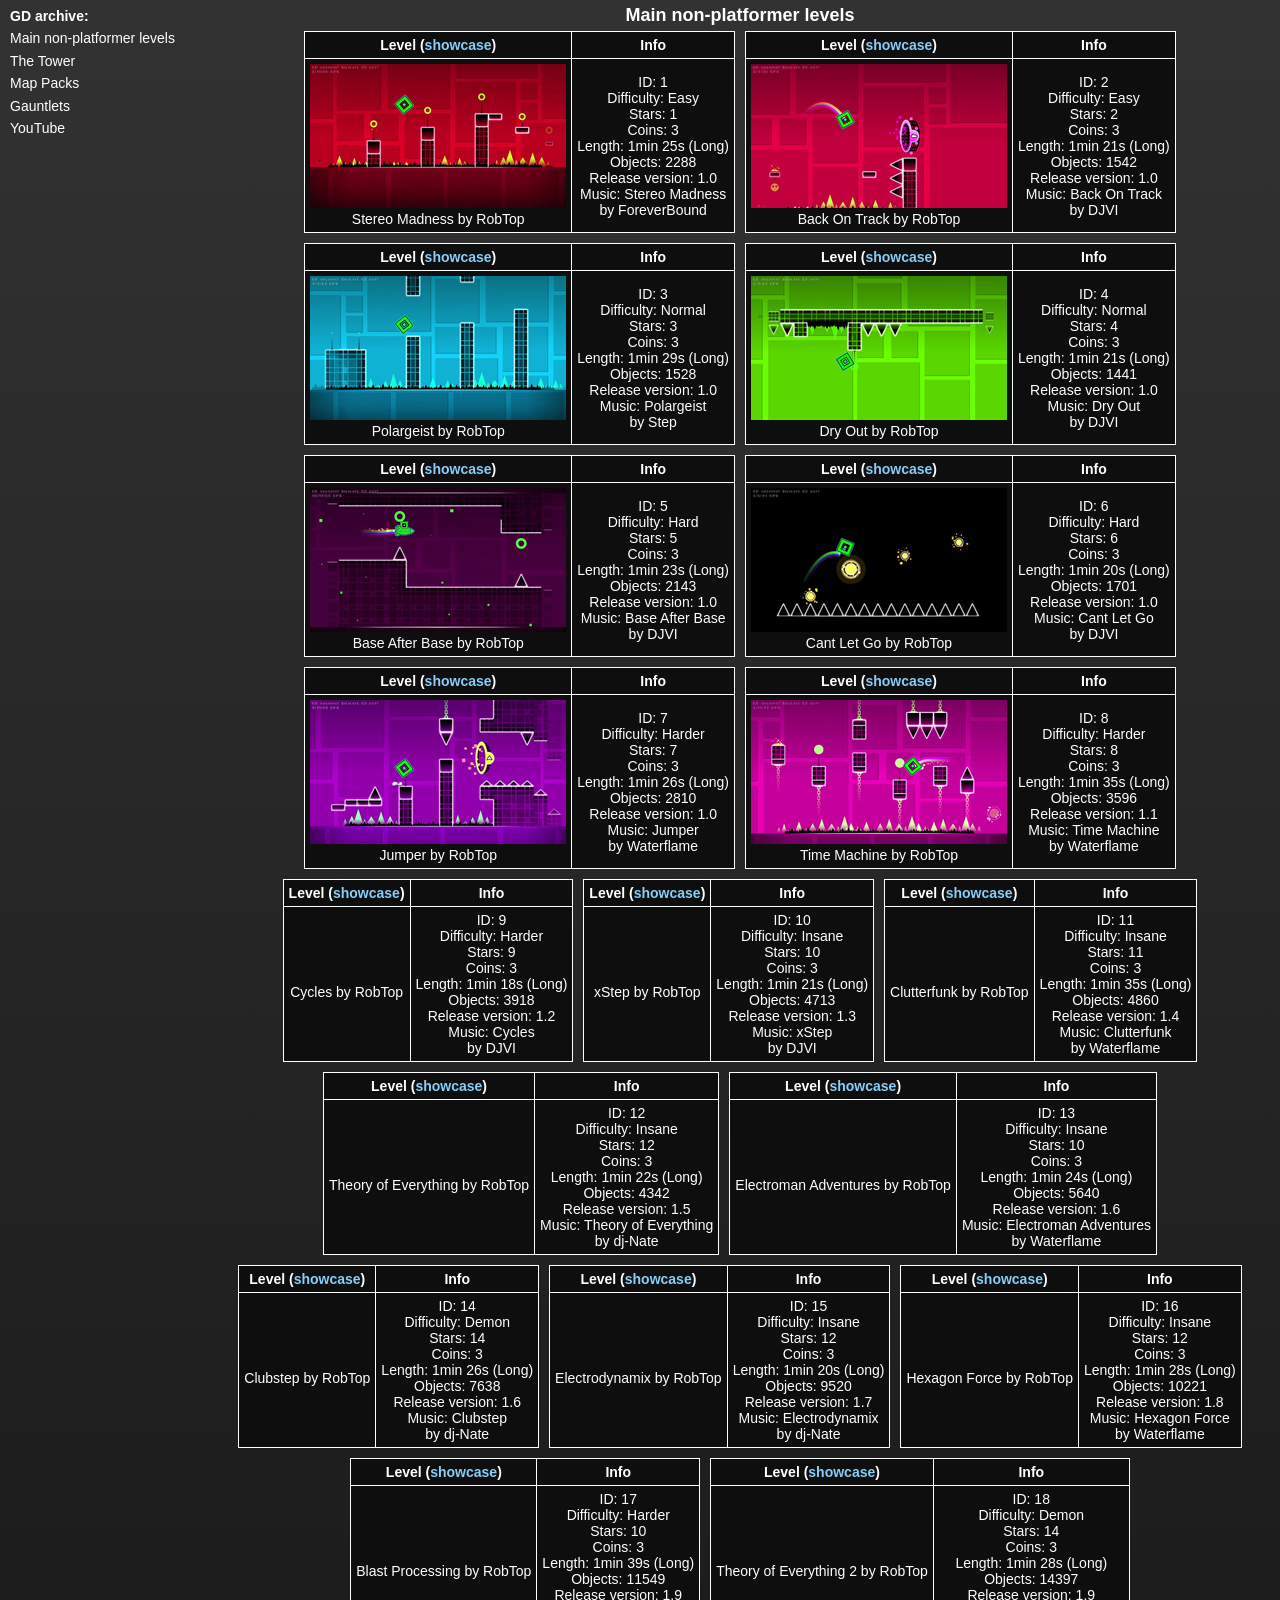
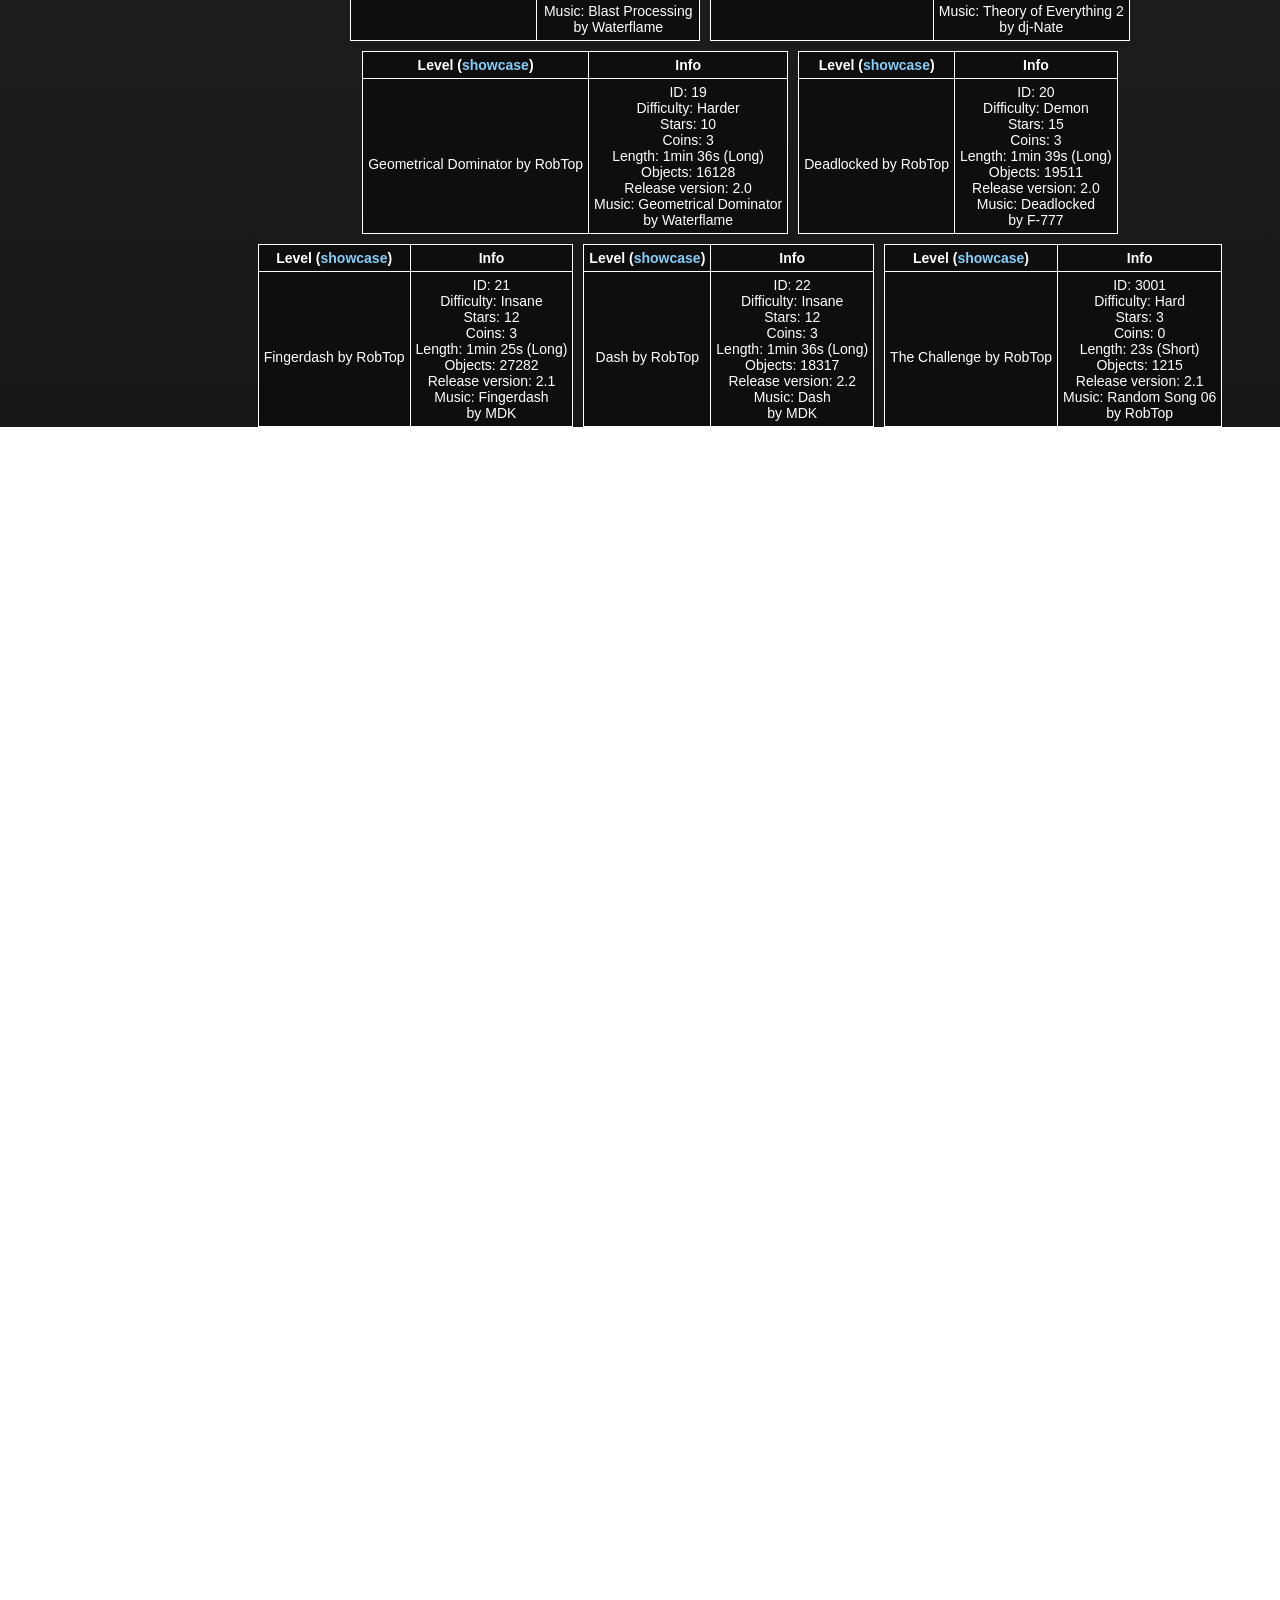
==== index.html @ 5506084c "upd" ====
<!DOCTYPE html>
<html lang="en">
<head>
  <meta charset="UTF-8">
  <meta http-equiv="refresh" content="0;url=main-nonplat.html">
  <title>Redirecting...</title>
</head>
<body>
  <p style="font-size: 14px; font-family: sans-serif;">If you are not redirected automatically — <a href="main-nonplat.html">click here</a>!</p>
</body>
</html>
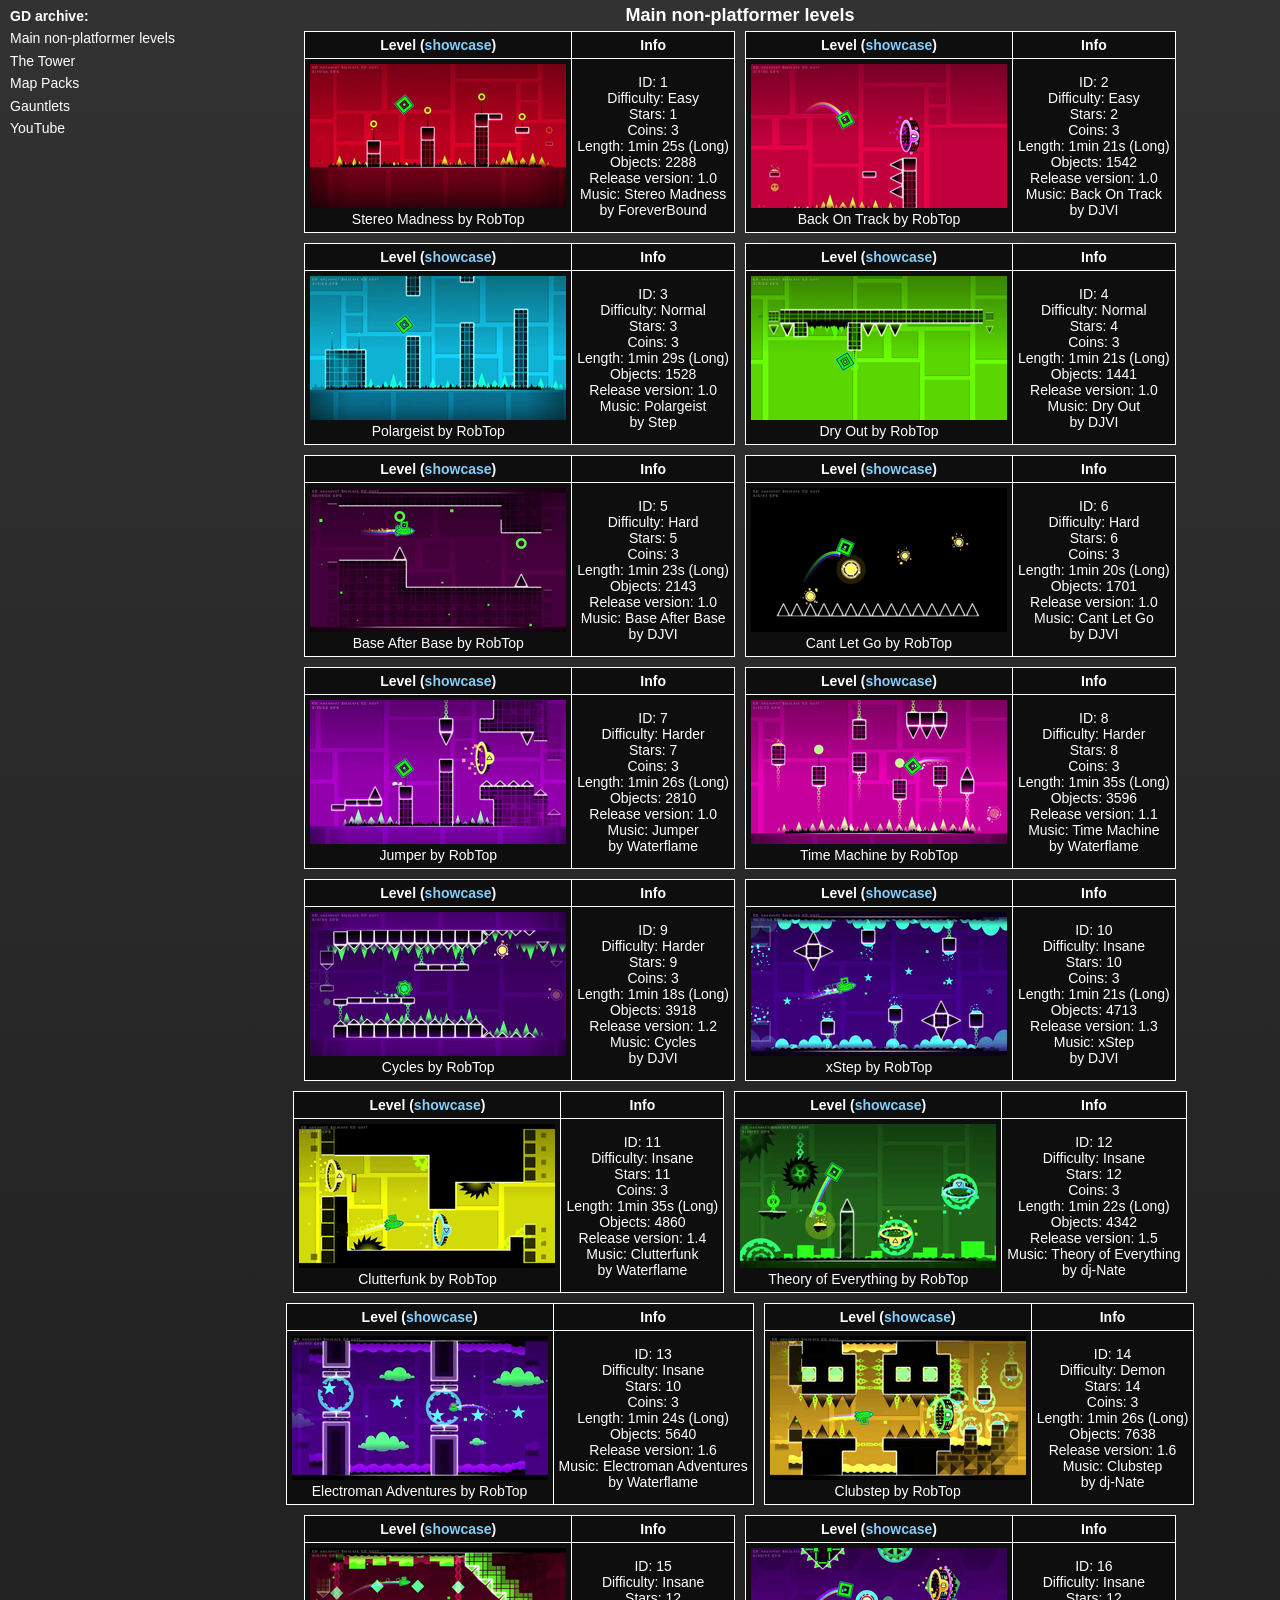
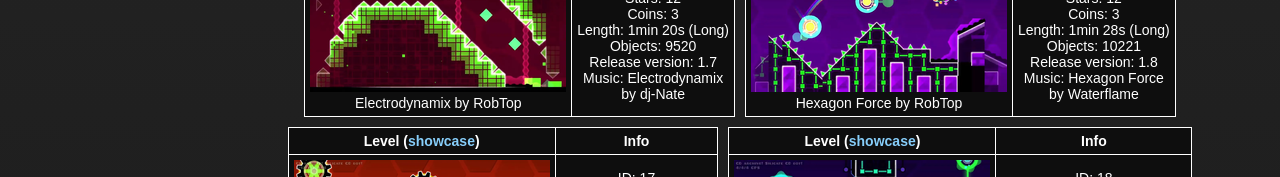
==== commit 1a830d0a: "upd" ====
--- a/index.html
+++ b/index.html
@@ -4,6 +4,7 @@
   <meta charset="UTF-8">
   <meta http-equiv="refresh" content="0;url=main-nonplat.html">
   <title>Redirecting...</title>
+  <link rel="icon" type="image/x-icon" href="favicon.png">
 </head>
 <body>
   <p style="font-size: 14px; font-family: sans-serif;">If you are not redirected automatically — <a href="main-nonplat.html">click here</a>!</p>
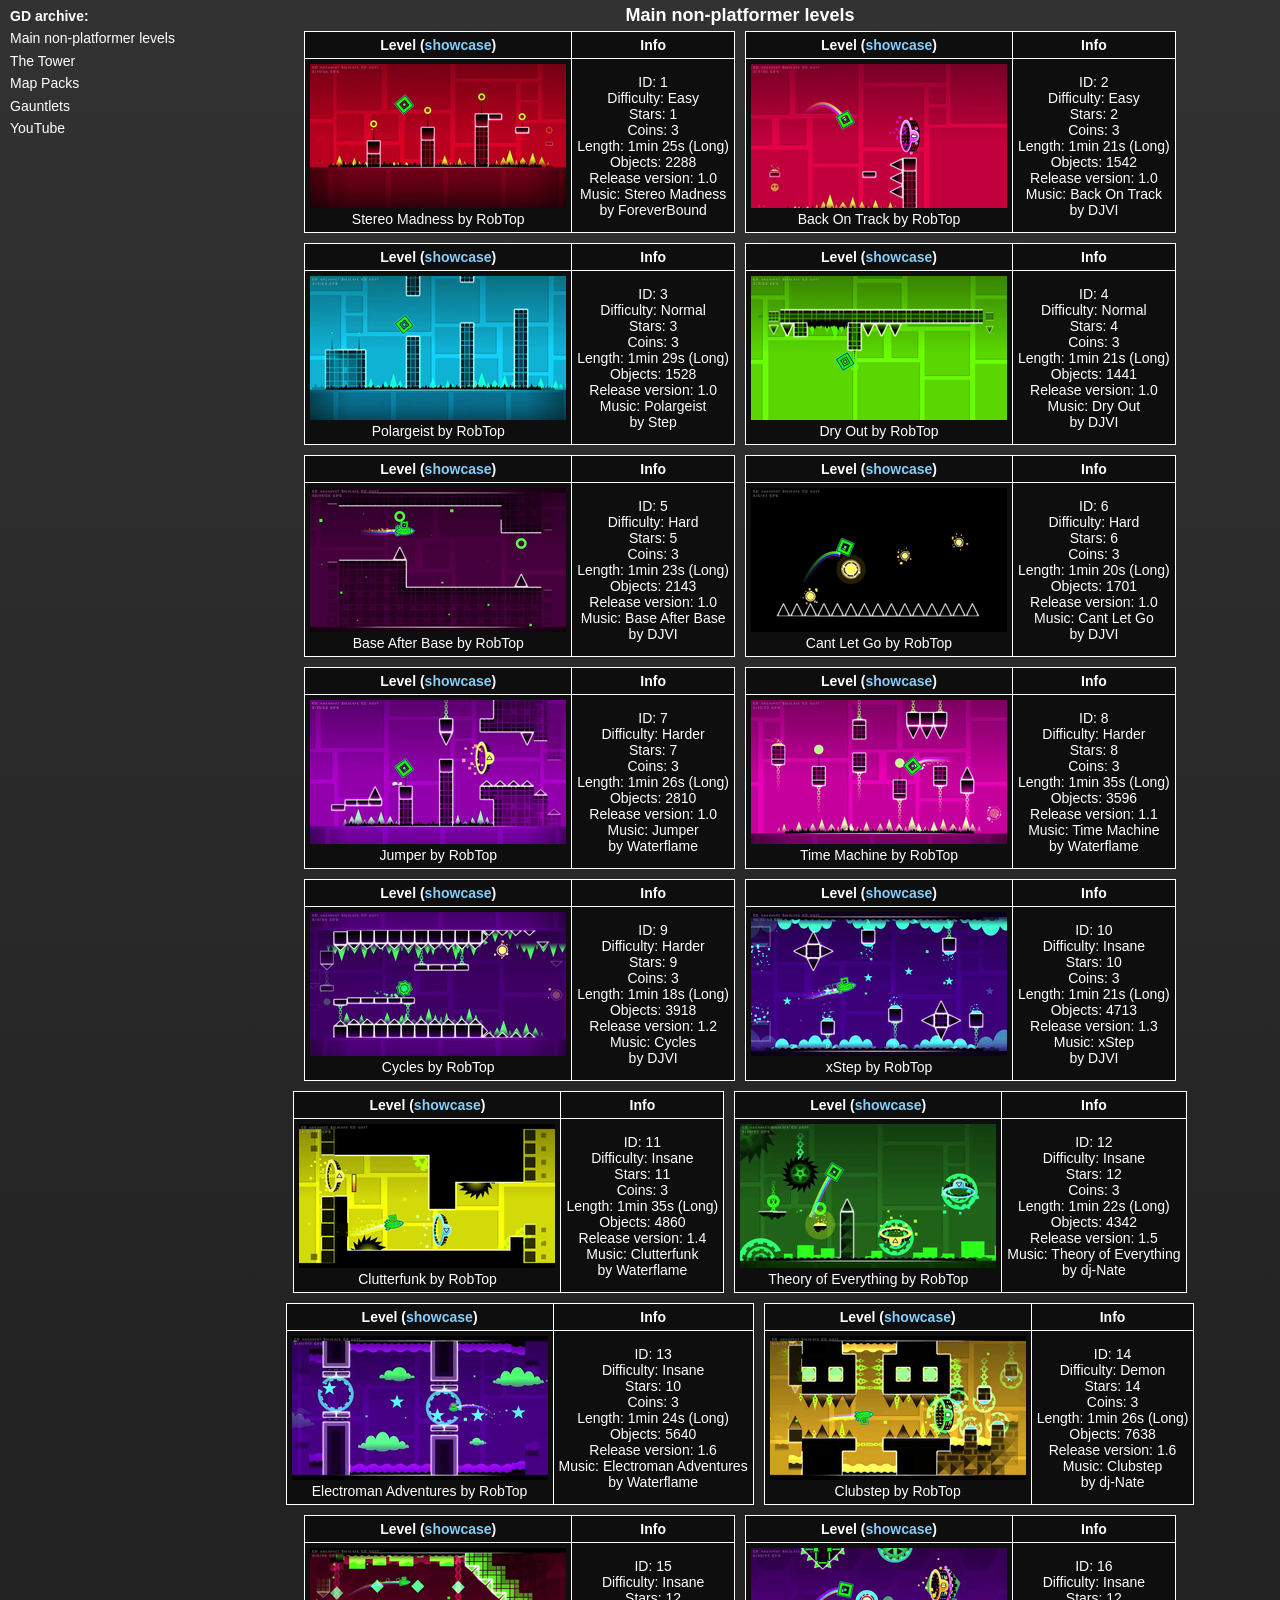
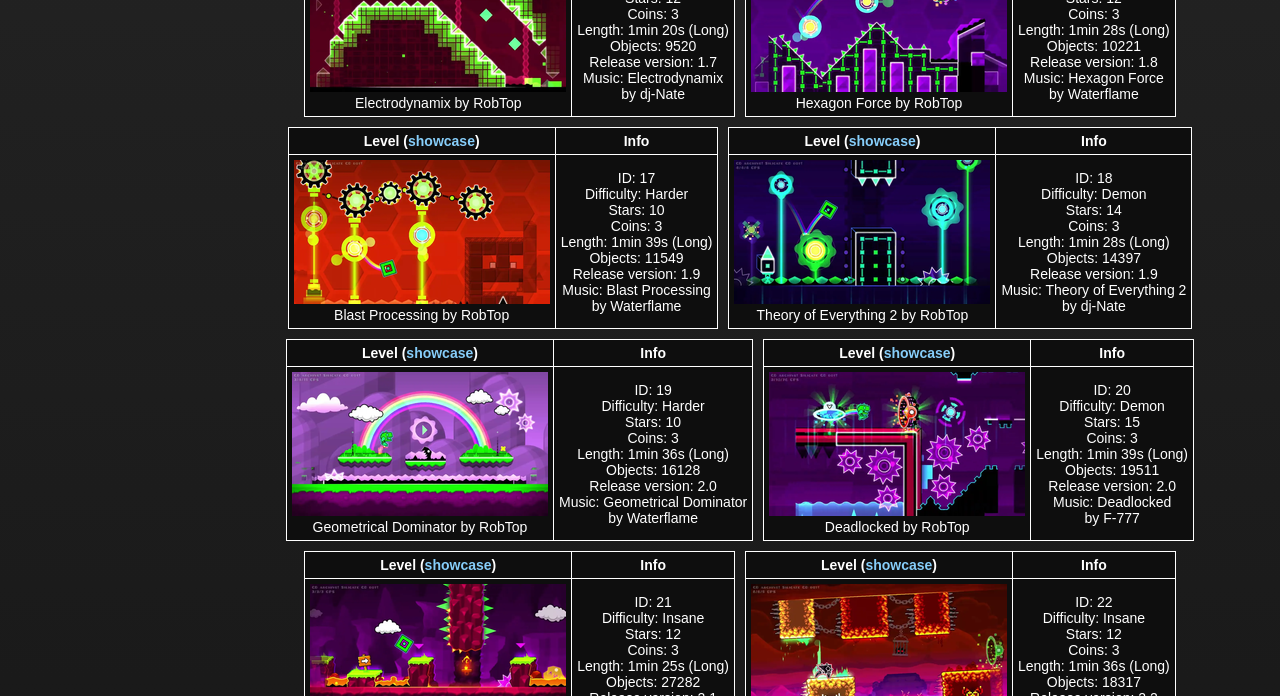
==== commit 5c56ebae: "upd" ====
--- a/index.html
+++ b/index.html
@@ -7,6 +7,6 @@
   <link rel="icon" type="image/x-icon" href="favicon.png">
 </head>
 <body>
-  <p style="font-size: 14px; font-family: sans-serif;">If you are not redirected automatically — <a href="main-nonplat.html">click here</a>!</p>
+  <p style="font-size: 14px; font-family: sans-serif;">If you are not redirected automatically – <a href="main-nonplat.html">click here</a>!</p>
 </body>
 </html>
